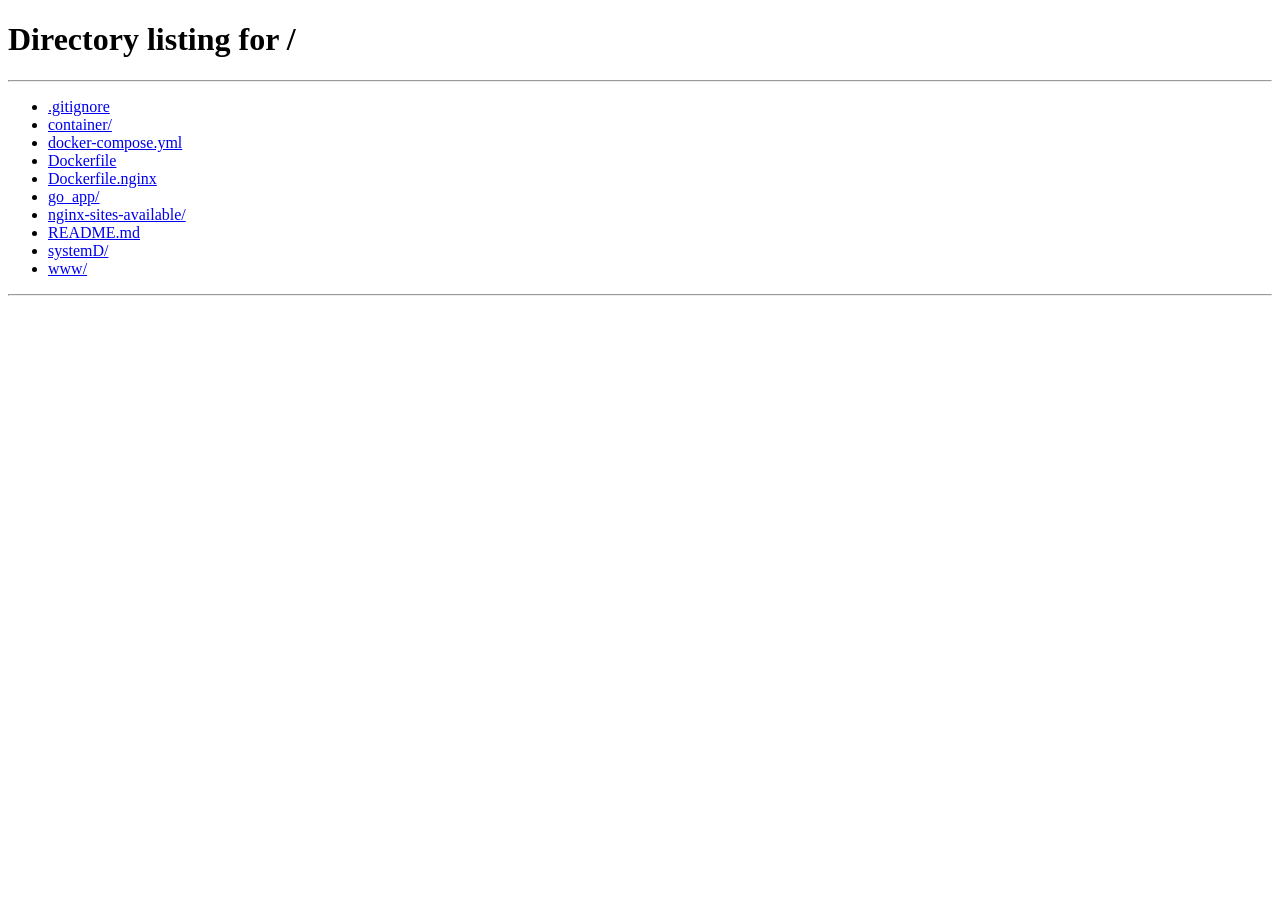
==== www/html/add_cigar.html @ a2db253f "Add permissions system: UserPermission table, admin page, delete cigar, permission-gated UI" ====
<!DOCTYPE html>
<html lang="en">
<head>
    <meta http-equiv="Cache-Control" content="no-store, no-cache, must-revalidate">
    <meta http-equiv="Pragma" content="no-cache">
    <meta http-equiv="Expires" content="0">
    <meta charset="UTF-8">
    <meta name="viewport" content="width=device-width, initial-scale=1.0">
    <meta name="description" content="Personal-sites">
    <meta name="description" content="Cigar review website">
    <title>Cigarland</title>
    <link rel="stylesheet" href="style.css?v=27">
    <link rel="icon" href="pictures/favicon.ico" type="image/x-icon">
</head>
<body>
    <nav class="top-nav">
        <ul class="nav-list">
          <li><a href="./index.html">Cigars</a></li>
          <li><a href="./add_cigar.html">Add new cigar</a></li>
          <li id="nav-admin" style="display:none"><a href="./admin.html">Admin</a></li>
          <li id="nav-auth"><a href="/login">Login</a></li>

          <li>
            <label class="switch" title="Toggle dark mode">
              <input type="checkbox" id="themeSwitch">
              <span class="slider"></span>
            </label>
          </li>
        </ul>
      </nav>
       
    <h1>Add to Cigar Review Journal</h1>   
    <div id="add_cigar"></div>
    <!-- Cigar submission form -->
<form id="cigarForm">
  <h2>Submit a New Cigar</h2>
  <div>
    <label>Brand: <input type="text" name="brand" required></label>
    <label>Name: <input type="text" name="name" required></label>
  </div>
  <div>
    <label>Origin: <input type="text" name="origin"></label>
    <label>Wrapper: <input type="text" name="wrapper"></label>
    <label>Binder: <input type="text" name="binder"></label>
  </div>
  <div>
    <label>Profile: <input type="text" name="profile"></label>
    <label>Pressed: <input type="checkbox" name="pressed"></label>
    <label>Tasty Tip: <input type="checkbox" name="tasty_tip"></label>
  </div>
  <div>
    <label>Spicy Level (0–10): <input type="number" name="spicy" min="0" max="10"></label>
    <label>Rating (0–10): <input type="number" name="rating" min="0" max="10"></label>
  </div>
  <div>
    <label>Kyle’s Rating: <input type="number" name="kyle_rating" min="0" max="10"></label>
    <label>John’s Rating: <input type="number" name="john_rating" min="0" max="10"></label>
  </div>
  <div>
    <label>Length (mm): <input type="number" name="length"></label>
    <label>Ring Gauge: <input type="number" name="ring"></label>
  </div>
  <div>
    <label>Image URL: <input type="text" name="image_ref"></label>
  </div>
  <div>
    <label>Kyle’s Review:<br>
      <textarea name="kyle_review" rows="2"></textarea>
    </label>
  </div>
  <div>
    <label>John’s Review:<br>
      <textarea name="john_review" rows="2"></textarea>
    </label>
  </div>
  <div>
    <label>General Review:<br>
      <textarea name="review" rows="2"></textarea>
    </label>
  </div>
  <div>
    <label>Authentic Human Review:<br>
      <textarea name="authentic_human_review" rows="2"></textarea>
    </label>
  </div>
  <button type="submit">Submit Cigar</button>
</form>
    <script src="js/dark_mode.js?v=1"></script>
    <script src="js/nav.js?v=1"></script>
    <script>
      document.addEventListener('perms-loaded', () => {
        if (!window.userPerms.can_add) window.location.href = '/';
      });
    </script>
    <script src="js/add_cigar.js?v=.01"></script>
</body>
</html>
---- www/html/style.css ----
:root {
  --bg-color:           #ffffff;
  --text-color:         #000000;
  --nav-bg:             #f4f4f4;
  --link-hover:         #7ab8ff;
  --card-bg:            #f2f2f2;
  --card-border-color:  #aaaaaa;
}
[data-theme="dark"] {
  /* Dark mode */
  --bg-color:           rgb(34, 56, 56);
  --text-color:         #f6f6f6;
  --nav-bg:             rgb(46, 75, 75);
  --link-hover:         #63979b;
  --card-bg:            rgb(46, 75, 75);
  --card-border-color:  #888888;
}
html, body { height: 100%; margin: .5rem; }
body {
  background: var(--bg-color);
  color: var(--text-color);
  font-family: system-ui, sans-serif;
  transition: background .25s, color .25s;
  padding-top: 3.5rem;

}
.top-nav {
  position: fixed;
  inset: 0 0 auto 0;
  height: 3.5rem;
  background: var(--nav-bg);
  box-shadow: 0 2px 4px rgba(0,0,0,.15);
  display: flex;
  justify-content: flex-end;
  align-items: center;
  z-index: 1000;
}
.nav-list {
  list-style: none;
  display: flex;
  gap: 1.5rem;
  margin: 0 1.5rem 0 0;
  padding: 0;
}
.nav-list a {
  color: var(--text-color);
  text-decoration: none;
  font-weight: 500;
}
.nav-list li {
  display: flex;
  align-items: center;
}
.nav-list a:hover { color: var(--link-hover); }
.switch {
  position: relative;
  width: 48px;
  height: 24px;
  flex-shrink: 0;
}
.switch input { opacity: 0; width: 0; height: 0; }
.slider {
  position: absolute; inset: 0;
  background: #bbb;
  border-radius: 24px;
  cursor: pointer;
  transition: background .3s;
}
.slider:before {
  content: "";
  position: absolute;
  left: 2px; top: 2px;
  width: 20px; height: 20px;
  background: #fff;
  border-radius: 50%;
  transition: transform .3s;
}
input:checked + .slider       { background: #4d4d4d; }
input:checked + .slider:before{ transform: translateX(24px); }
.cigar-card {
  background: var(--card-bg);
  border: 1px solid var(--card-border-color);
  border-radius: 6px;
  padding: 1rem;
  margin-bottom: 1rem;
  box-shadow: 2px 2px 6px rgba(0,0,0,.10);
  text-wrap: initial;
  overflow: hidden;
}
img.cigar-image {
  float: right;
  width: 10rem;
  height: auto;
  object-fit: cover;
  border-radius: 8px;
  margin-left: 1rem;
  margin-bottom: .5rem;
}
.content {
  max-width: 960px;
  margin: 0 auto;
  padding: 1rem;
}
@media (max-width: 700px) {
  img.cigar-image {
    float: none;
    display: block;
    margin: 1rem auto;
  }
}
.cigar-card > summary {
  list-style: none;
  cursor: pointer;
  margin: 0;
}
.cigar-card > summary h2 {
  display: inline-block;
  font-size: 1.25rem;
  margin: 0;
}
.cigar-card[open] > summary h2 {
  color: var(--link-hover);
}
.cigar-body {
  animation: fadeDown 2500ms ease;
}
@keyframes fadeDown {
  from { opacity: 0; transform: translateY(-4px); }
  to   { opacity: 1; transform: translateY(0);    }
}
.login-form {
  max-width: 360px;
  margin: 2rem auto;
  background: var(--card-bg);
  border: 1px solid var(--card-border-color);
  border-radius: 6px;
  padding: 2rem;
  box-shadow: 2px 2px 6px rgba(0,0,0,0.1);
}
.login-form h2 {
  margin-bottom: 1.5rem;
  text-align: center;
  color: var(--text-color);
}
.login-form .form-group {
  margin-bottom: 1rem;
}
.login-form label {
  display: block;
  margin-bottom: 0.5rem;
  font-weight: 500;
  color: var(--text-color);
}
.login-form input {
  width: 100%;
  padding: 0.5rem;
  border: 1px solid var(--border-color);
  border-radius: 4px;
  background: var(--bg-color);
  color: var(--text-color);
  transition: border-color .25s;
}
.login-form input:focus {
  border-color: var(--link-hover);
  outline: none;
}
.login-form button {
  width: 100%;
  padding: 0.75rem;
  background: var(--link-hover);
  color: #fff;
  border: none;
  border-radius: 4px;
  font-weight: 600;
  cursor: pointer;
  transition: filter .2s;
}
.login-form button:hover {
  filter: brightness(0.9);
}
.delete-btn {
  margin-top: .75rem;
  padding: .4rem .9rem;
  background: #c0392b;
  color: #fff;
  border: none;
  border-radius: 4px;
  cursor: pointer;
  font-weight: 600;
}
.delete-btn:hover { filter: brightness(0.85); }
table { border-collapse: collapse; width: 100%; margin-top: 1rem; }
th, td { padding: .5rem 1rem; border: 1px solid var(--card-border-color); text-align: left; }
th { background: var(--nav-bg); }
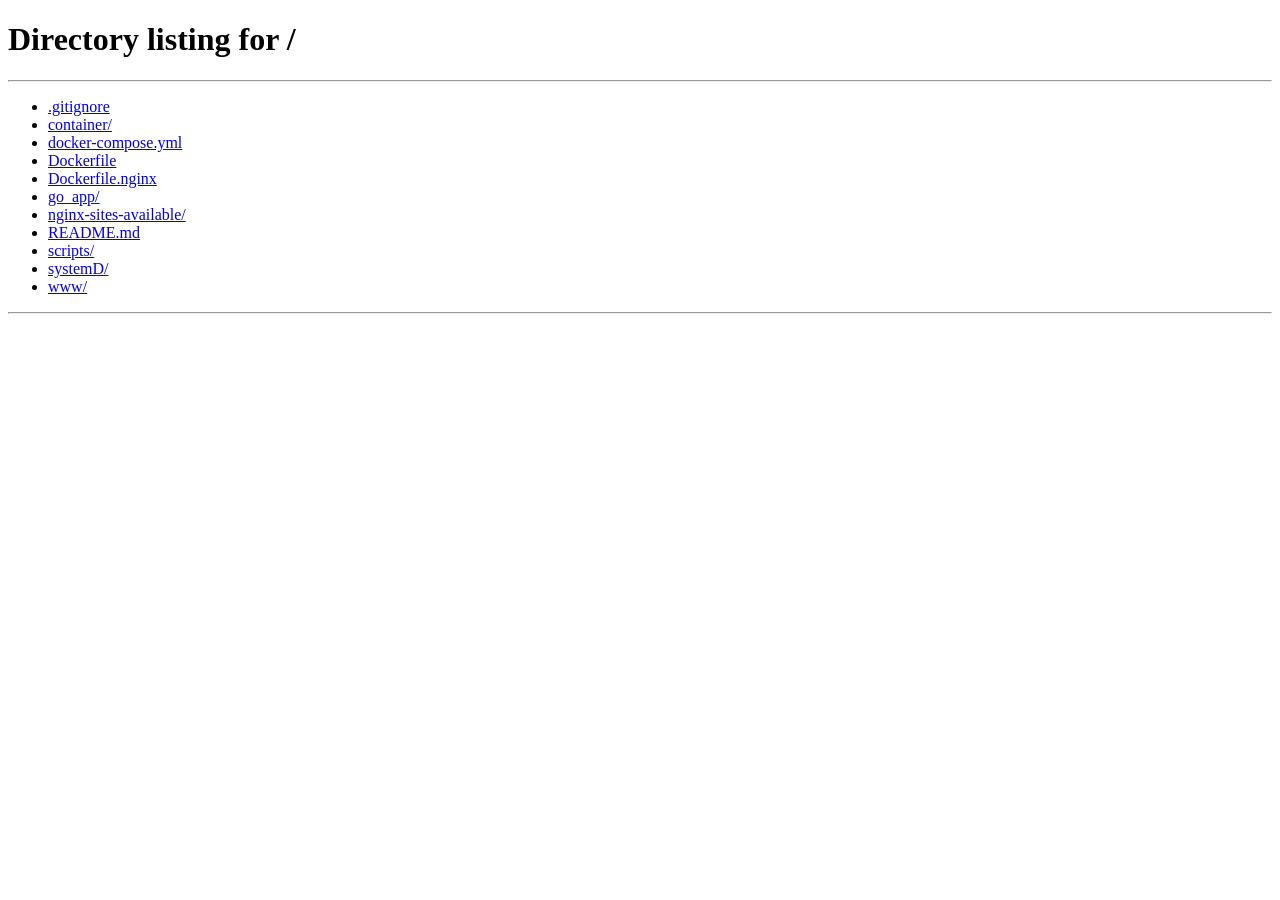
==== commit df1418be: "Fix dark mode flash: apply theme inline in <head> before paint" ====
--- a/www/html/add_cigar.html
+++ b/www/html/add_cigar.html
@@ -11,13 +11,14 @@
     <title>Cigarland</title>
     <link rel="stylesheet" href="style.css?v=27">
     <link rel="icon" href="pictures/favicon.ico" type="image/x-icon">
+    <script>!function(){var t=localStorage.getItem('theme')||(window.matchMedia('(prefers-color-scheme: dark)').matches?'dark':'light');document.documentElement.setAttribute('data-theme',t)}();</script>
 </head>
 <body>
     <nav class="top-nav">
         <ul class="nav-list">
-          <li><a href="./index.html">Cigars</a></li>
-          <li><a href="./add_cigar.html">Add new cigar</a></li>
-          <li id="nav-admin" style="display:none"><a href="./admin.html">Admin</a></li>
+          <li><a href="/">Cigars</a></li>
+          <li id="nav-add" style="display:none"><a href="/add_cigar">Add new cigar</a></li>
+          <li id="nav-admin" style="display:none"><a href="/admin">Admin</a></li>
           <li id="nav-auth"><a href="/login">Login</a></li>
 
           <li>
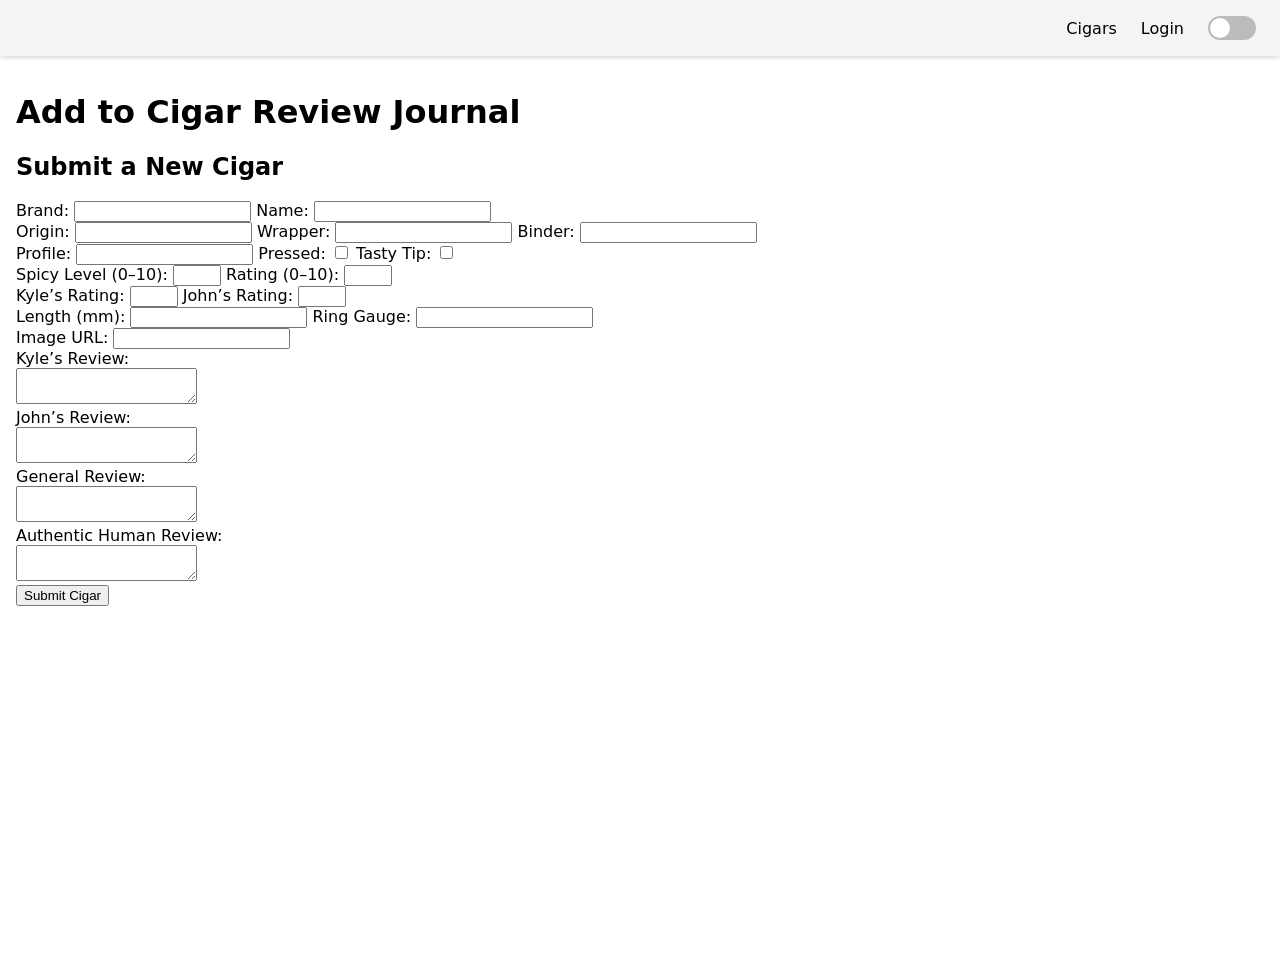
==== commit 276a1104: "borrowing hamburgler menu from another project." ====
--- a/www/html/add_cigar.html
+++ b/www/html/add_cigar.html
@@ -14,7 +14,9 @@
     <script>!function(){var t=localStorage.getItem('theme')||(window.matchMedia('(prefers-color-scheme: dark)').matches?'dark':'light');document.documentElement.setAttribute('data-theme',t)}();</script>
 </head>
 <body>
+    <canvas id="bg-canvas"></canvas>
     <nav class="top-nav">
+        <button id="nav-hamburger" aria-label="Menu">&#9776;</button>
         <ul class="nav-list">
           <li><a href="/">Cigars</a></li>
           <li id="nav-add" style="display:none"><a href="/add_cigar">Add new cigar</a></li>
@@ -88,6 +90,7 @@
 </form>
     <script src="js/dark_mode.js?v=1"></script>
     <script src="js/nav.js?v=1"></script>
+    <script src="js/bg_canvas.js?v=1"></script>
     <script>
       document.addEventListener('perms-loaded', () => {
         if (!window.userPerms.can_add) window.location.href = '/';
--- a/www/html/style.css
+++ b/www/html/style.css
@@ -7,14 +7,27 @@
   --card-border-color:  #aaaaaa;
 }
 [data-theme="dark"] {
-  /* Dark mode */
-  --bg-color:           rgb(34, 56, 56);
-  --text-color:         #f6f6f6;
-  --nav-bg:             rgb(46, 75, 75);
-  --link-hover:         #63979b;
-  --card-bg:            rgb(46, 75, 75);
-  --card-border-color:  #888888;
-}
+  --bg-color:           #0d0d0d;
+  --text-color:         #e6e2dc;
+  --nav-bg:             #141414;
+  --link-hover:         #8ab5c8;
+  --card-bg:            #1c1c1c;
+  --card-border-color:  #262626;
+}
+#bg-canvas {
+  position: fixed;
+  top: 0; left: 0;
+  width: 100%; height: 100%;
+  pointer-events: none;
+  z-index: 0;
+  opacity: 0;
+  transition: opacity 0.3s;
+}
+[data-theme="dark"] #bg-canvas {
+  opacity: 1;
+}
+nav, .content, .login-form, h1, h2 { position: relative; z-index: 1; }
+
 html, body { height: 100%; margin: .5rem; }
 body {
   background: var(--bg-color);
@@ -108,6 +121,45 @@
     margin: 1rem auto;
   }
 }
+
+/* ── Hamburger ─────────────────────────────────── */
+#nav-hamburger {
+  display: none;
+  background: none;
+  border: none;
+  color: var(--text-color);
+  font-size: 1.5rem;
+  cursor: pointer;
+  padding: 0 1rem;
+  line-height: 3.5rem;
+}
+@media (max-width: 640px) {
+  #nav-hamburger { display: block; }
+  .top-nav {
+    justify-content: space-between;
+    flex-wrap: wrap;
+    height: auto;
+    min-height: 3.5rem;
+    padding: 0;
+  }
+  .nav-list {
+    display: none;
+    flex-direction: column;
+    width: 100%;
+    gap: 0;
+    margin: 0;
+    padding: 0.5rem 0;
+    background: var(--nav-bg);
+    border-top: 1px solid var(--card-border-color);
+  }
+  .top-nav.nav-open .nav-list { display: flex; }
+  .nav-list li {
+    padding: 0.5rem 1.5rem;
+  }
+  .nav-list label.switch {
+    margin: 0.25rem 0;
+  }
+}
 .cigar-card > summary {
   list-style: none;
   cursor: pointer;
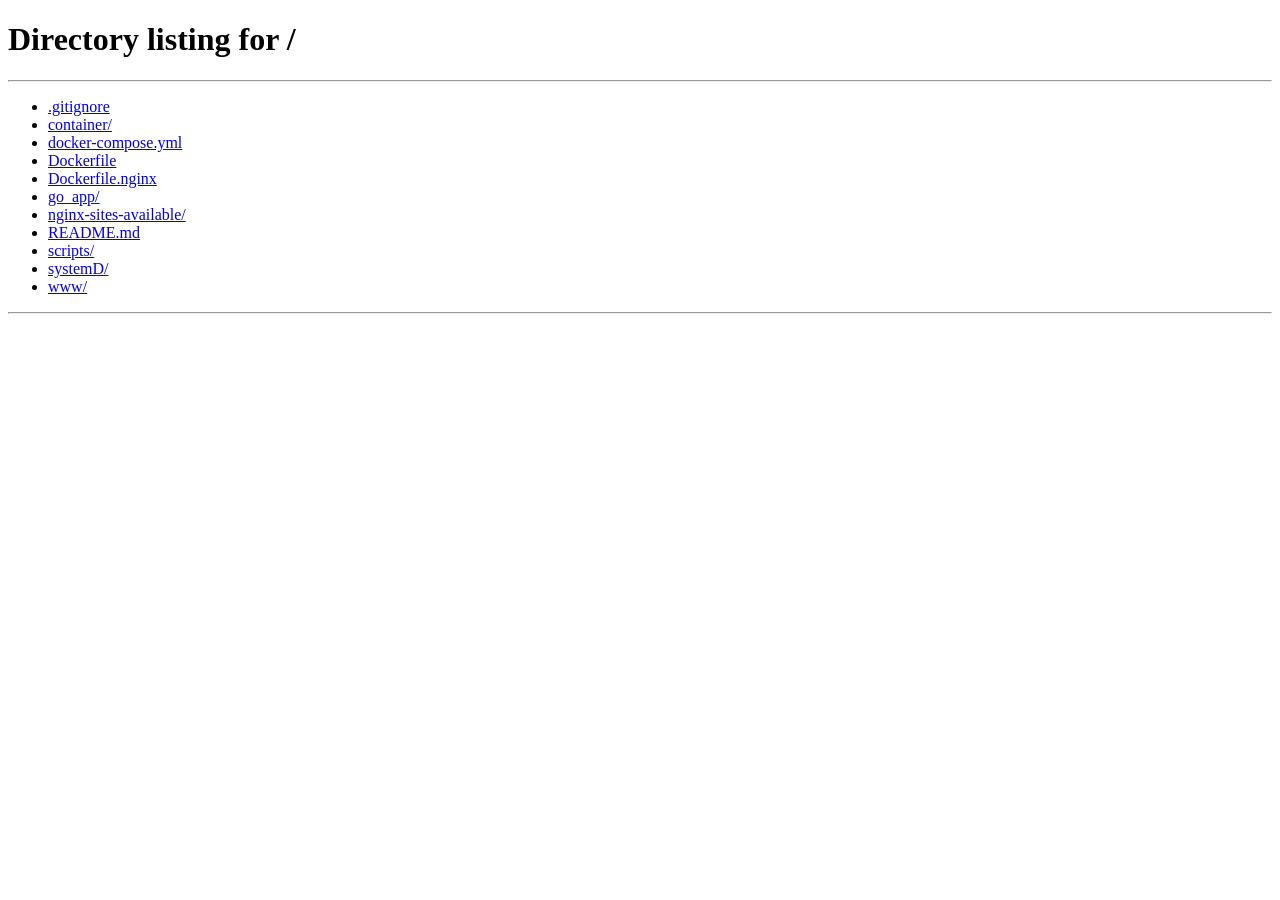
==== commit a457c6c8: "working on add_cigar/html restuctured identity contruction ratings and reviews into 2c col grid and " ====
--- a/www/html/add_cigar.html
+++ b/www/html/add_cigar.html
@@ -6,10 +6,8 @@
     <meta http-equiv="Expires" content="0">
     <meta charset="UTF-8">
     <meta name="viewport" content="width=device-width, initial-scale=1.0">
-    <meta name="description" content="Personal-sites">
-    <meta name="description" content="Cigar review website">
-    <title>Cigarland</title>
-    <link rel="stylesheet" href="style.css?v=27">
+    <title>Cigarland — Add Cigar</title>
+    <link rel="stylesheet" href="style.css?v=28">
     <link rel="icon" href="pictures/favicon.ico" type="image/x-icon">
     <script>!function(){var t=localStorage.getItem('theme')||(window.matchMedia('(prefers-color-scheme: dark)').matches?'dark':'light');document.documentElement.setAttribute('data-theme',t)}();</script>
 </head>
@@ -22,7 +20,6 @@
           <li id="nav-add" style="display:none"><a href="/add_cigar">Add new cigar</a></li>
           <li id="nav-admin" style="display:none"><a href="/admin">Admin</a></li>
           <li id="nav-auth"><a href="/login">Login</a></li>
-
           <li>
             <label class="switch" title="Toggle dark mode">
               <input type="checkbox" id="themeSwitch">
@@ -30,64 +27,117 @@
             </label>
           </li>
         </ul>
-      </nav>
-       
-    <h1>Add to Cigar Review Journal</h1>   
-    <div id="add_cigar"></div>
-    <!-- Cigar submission form -->
-<form id="cigarForm">
-  <h2>Submit a New Cigar</h2>
-  <div>
-    <label>Brand: <input type="text" name="brand" required></label>
-    <label>Name: <input type="text" name="name" required></label>
-  </div>
-  <div>
-    <label>Origin: <input type="text" name="origin"></label>
-    <label>Wrapper: <input type="text" name="wrapper"></label>
-    <label>Binder: <input type="text" name="binder"></label>
-  </div>
-  <div>
-    <label>Profile: <input type="text" name="profile"></label>
-    <label>Pressed: <input type="checkbox" name="pressed"></label>
-    <label>Tasty Tip: <input type="checkbox" name="tasty_tip"></label>
-  </div>
-  <div>
-    <label>Spicy Level (0–10): <input type="number" name="spicy" min="0" max="10"></label>
-    <label>Rating (0–10): <input type="number" name="rating" min="0" max="10"></label>
-  </div>
-  <div>
-    <label>Kyle’s Rating: <input type="number" name="kyle_rating" min="0" max="10"></label>
-    <label>John’s Rating: <input type="number" name="john_rating" min="0" max="10"></label>
-  </div>
-  <div>
-    <label>Length (mm): <input type="number" name="length"></label>
-    <label>Ring Gauge: <input type="number" name="ring"></label>
-  </div>
-  <div>
-    <label>Image URL: <input type="text" name="image_ref"></label>
-  </div>
-  <div>
-    <label>Kyle’s Review:<br>
-      <textarea name="kyle_review" rows="2"></textarea>
-    </label>
-  </div>
-  <div>
-    <label>John’s Review:<br>
-      <textarea name="john_review" rows="2"></textarea>
-    </label>
-  </div>
-  <div>
-    <label>General Review:<br>
-      <textarea name="review" rows="2"></textarea>
-    </label>
-  </div>
-  <div>
-    <label>Authentic Human Review:<br>
-      <textarea name="authentic_human_review" rows="2"></textarea>
-    </label>
-  </div>
-  <button type="submit">Submit Cigar</button>
-</form>
+    </nav>
+
+    <div class="content">
+        <h1 class="page-title">Add a Cigar</h1>
+
+        <form id="cigarForm" class="cigar-form">
+
+            <section class="form-section">
+                <h2 class="form-section-title">Identity</h2>
+                <div class="form-grid">
+                    <div class="form-field">
+                        <label for="f-brand">Brand <span class="required">*</span></label>
+                        <input type="text" id="f-brand" name="brand" required>
+                    </div>
+                    <div class="form-field">
+                        <label for="f-name">Name <span class="required">*</span></label>
+                        <input type="text" id="f-name" name="name" required>
+                    </div>
+                    <div class="form-field">
+                        <label for="f-origin">Origin</label>
+                        <input type="text" id="f-origin" name="origin">
+                    </div>
+                    <div class="form-field">
+                        <label for="f-image">Image URL</label>
+                        <input type="text" id="f-image" name="image_ref">
+                    </div>
+                </div>
+            </section>
+
+            <section class="form-section">
+                <h2 class="form-section-title">Construction</h2>
+                <div class="form-grid">
+                    <div class="form-field">
+                        <label for="f-wrapper">Wrapper</label>
+                        <input type="text" id="f-wrapper" name="wrapper">
+                    </div>
+                    <div class="form-field">
+                        <label for="f-binder">Binder</label>
+                        <input type="text" id="f-binder" name="binder">
+                    </div>
+                    <div class="form-field">
+                        <label for="f-profile">Profile</label>
+                        <input type="text" id="f-profile" name="profile" placeholder="e.g. Medium, Full">
+                    </div>
+                    <div class="form-field">
+                        <label for="f-spicy">Spicy Level (0–10)</label>
+                        <input type="number" id="f-spicy" name="spicy" min="0" max="10">
+                    </div>
+                    <div class="form-field">
+                        <label for="f-length">Length (mm)</label>
+                        <input type="number" id="f-length" name="length">
+                    </div>
+                    <div class="form-field">
+                        <label for="f-ring">Ring Gauge</label>
+                        <input type="number" id="f-ring" name="ring">
+                    </div>
+                </div>
+                <div class="form-checks">
+                    <label class="check-label">
+                        <input type="checkbox" name="pressed"> Pressed
+                    </label>
+                    <label class="check-label">
+                        <input type="checkbox" name="tasty_tip"> Tasty Tip
+                    </label>
+                </div>
+            </section>
+
+            <section class="form-section">
+                <h2 class="form-section-title">Ratings</h2>
+                <div class="form-grid">
+                    <div class="form-field">
+                        <label for="f-kyle-rating">Kyle's Rating (0–10)</label>
+                        <input type="number" id="f-kyle-rating" name="kyle_rating" min="0" max="10">
+                    </div>
+                    <div class="form-field">
+                        <label for="f-john-rating">John's Rating (0–10)</label>
+                        <input type="number" id="f-john-rating" name="john_rating" min="0" max="10">
+                    </div>
+                    <div class="form-field">
+                        <label for="f-rating">Overall Rating (0–10)</label>
+                        <input type="number" id="f-rating" name="rating" min="0" max="10">
+                    </div>
+                </div>
+            </section>
+
+            <section class="form-section">
+                <h2 class="form-section-title">Reviews</h2>
+                <div class="form-field">
+                    <label for="f-kyle-review">Kyle's Review</label>
+                    <textarea id="f-kyle-review" name="kyle_review" rows="3"></textarea>
+                </div>
+                <div class="form-field">
+                    <label for="f-john-review">John's Review</label>
+                    <textarea id="f-john-review" name="john_review" rows="3"></textarea>
+                </div>
+                <div class="form-field">
+                    <label for="f-review">General Review</label>
+                    <textarea id="f-review" name="review" rows="3"></textarea>
+                </div>
+                <div class="form-field">
+                    <label for="f-authentic">Authentic Human Review</label>
+                    <textarea id="f-authentic" name="authentic_human_review" rows="3"></textarea>
+                </div>
+            </section>
+
+            <div id="form-status"></div>
+            <button type="submit" class="submit-btn">Submit Cigar</button>
+
+        </form>
+    </div>
+
     <script src="js/dark_mode.js?v=1"></script>
     <script src="js/nav.js?v=1"></script>
     <script src="js/bg_canvas.js?v=1"></script>
@@ -96,6 +146,6 @@
         if (!window.userPerms.can_add) window.location.href = '/';
       });
     </script>
-    <script src="js/add_cigar.js?v=.01"></script>
+    <script src="js/add_cigar.js?v=.02"></script>
 </body>
 </html>
--- a/www/html/style.css
+++ b/www/html/style.css
@@ -243,4 +243,107 @@
 .delete-btn:hover { filter: brightness(0.85); }
 table { border-collapse: collapse; width: 100%; margin-top: 1rem; }
 th, td { padding: .5rem 1rem; border: 1px solid var(--card-border-color); text-align: left; }
-th { background: var(--nav-bg); }+th { background: var(--nav-bg); }
+
+/* ── Add Cigar Form ────────────────────────────── */
+.page-title {
+  margin: 2rem 0 1.5rem;
+  font-size: 1.5rem;
+}
+.cigar-form {
+  display: flex;
+  flex-direction: column;
+  gap: 1.5rem;
+  max-width: 720px;
+  padding-bottom: 3rem;
+}
+.form-section {
+  background: var(--card-bg);
+  border: 1px solid var(--card-border-color);
+  border-radius: 6px;
+  padding: 1.25rem 1.5rem;
+}
+.form-section-title {
+  font-size: 0.7rem;
+  text-transform: uppercase;
+  letter-spacing: 0.1em;
+  color: var(--link-hover);
+  margin-bottom: 1rem;
+  padding-bottom: 0.5rem;
+  border-bottom: 1px solid var(--card-border-color);
+}
+.form-grid {
+  display: grid;
+  grid-template-columns: 1fr 1fr;
+  gap: 0.75rem 1.25rem;
+}
+.form-field {
+  display: flex;
+  flex-direction: column;
+  gap: 0.3rem;
+}
+.form-field label {
+  font-size: 0.78rem;
+  color: var(--text-color);
+  opacity: 0.7;
+}
+.form-field input,
+.form-field textarea {
+  background: var(--bg-color);
+  border: 1px solid var(--card-border-color);
+  border-radius: 4px;
+  color: var(--text-color);
+  font-family: inherit;
+  font-size: 0.9rem;
+  padding: 0.45rem 0.65rem;
+  width: 100%;
+  resize: vertical;
+  transition: border-color 0.15s;
+}
+.form-field input:focus,
+.form-field textarea:focus {
+  outline: none;
+  border-color: var(--link-hover);
+}
+.form-checks {
+  display: flex;
+  gap: 1.5rem;
+  margin-top: 0.75rem;
+}
+.check-label {
+  display: flex;
+  align-items: center;
+  gap: 0.4rem;
+  font-size: 0.875rem;
+  cursor: pointer;
+}
+.check-label input[type="checkbox"] {
+  width: 1rem;
+  height: 1rem;
+  accent-color: var(--link-hover);
+  cursor: pointer;
+}
+.required { color: var(--link-hover); }
+.submit-btn {
+  align-self: flex-start;
+  padding: 0.6rem 2rem;
+  background: var(--link-hover);
+  color: var(--bg-color);
+  border: none;
+  border-radius: 4px;
+  font-size: 0.9rem;
+  font-weight: 600;
+  cursor: pointer;
+  transition: filter 0.15s;
+}
+.submit-btn:hover { filter: brightness(0.88); }
+#form-status {
+  font-size: 0.875rem;
+  padding: 0.5rem 0;
+  min-height: 1.5rem;
+}
+#form-status.success { color: #6abf8a; }
+#form-status.error   { color: #e07070; }
+@media (max-width: 540px) {
+  .form-grid { grid-template-columns: 1fr; }
+}
